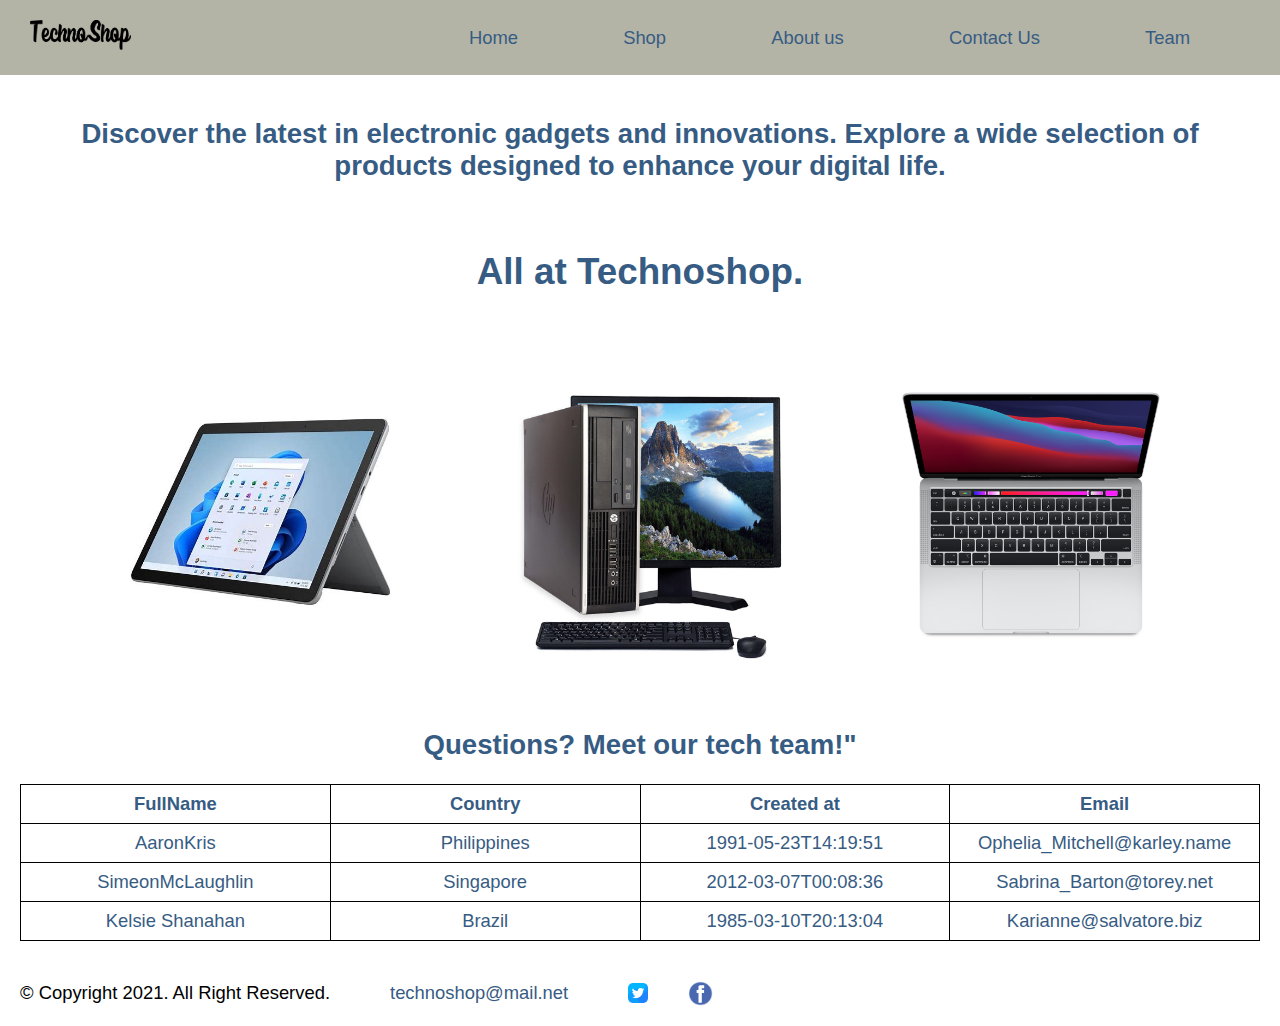
==== Index.html @ 164dcf4d "update" ====
<!DOCTYPE html>
<html lang="en">
	<head>
		<title>TechnoShop</title>
		<meta charset="UTF-8">
		<link rel="stylesheet" href="css/stylesheet.css">
		<meta name="viewport" content="width=device-width, initial-scale=1.0">
	</head>
	<body>
		<div id="container">

			<div id="nav">
				<!-- Mobile Nav -->
				<nav class="mobile-nav">
					<div id="menu-links">
						<a href="index.html">Home</a>
						<a href="computers.html">Shop</a>
						<a href="about.html">About us</a>
						<a href="Contact Us.html">Contact Us</a>
					</div>
					<a class="menu-icon" onclick="hamburger()">
						<div>&#9776;</div>
					</a>
				</nav>

				
				<!-- Use the header area for the website name or logo -->
				<header id="ffc-logo">
					<a href="Index.html"><img src="Images/Logo technoshop.png" alt="Logo TechnoShop" height="30" ></a>
				</header>

				<!-- Tablet, Desktop Nav -->
				<nav class="tablet-desktop">
					<ul>
						<li><a href="index.html">Home</a></li>
						<li><a href="computers.html">Shop</a>
							<ul class="dropdown-menu">
								<li><a href="computers.html">Computers</a></li>
								<li><a href="laptop.html">Laptop</a></li>
								<li><a href="Tablet.html">Tablet</a></li>
								<li><a href="software.html">Software</a></li>
							</ul>
						</li>
						<li><a href="about.html">About us</a></li>
						<li><a href="Contact Us.html">Contact Us</a></li>
						<li><a href="portfolioHayden.html">Team</a>
							<ul class="dropdown-menu">
								<li><a href="portfolioHayden">Hayden</a></li>
								<li><a href="portfolioSolange">Solange</a></li>
								<li><a href="portfolioOscar">Oscar</a></li>
							</ul>
						</li>
				</nav>
			</div>

			<main>
				<h2>Discover the latest in electronic gadgets and innovations. Explore a wide selection of products designed to enhance your digital life.</h2>
				<br>
				<h1>All at Technoshop.</h1>
				<br>
				<br>
				<div class="home-images">
					<img src="Images/produit1.jpeg">
					<img src="Images/hpdesktop.jpg">
					<img src="Images/macbook.jpg">
				</div>
				
				<br>
				<br>
				<h2>Questions? Meet our tech team!"</h2>
				<div class="grid">
					<span>
						<strong>FullName</strong>
					</span>
					<span>
						<strong>Country</strong>
					</span>
					<span>
						<strong>Created at</strong>
					</span>
					<span>
						<strong>Email</strong>
					</span>
					<span>AaronKris</span>
					<span>Philippines</span>
					<span>1991-05-23T14:19:51</span>
					<span>Ophelia_Mitchell@karley.name</span>
					<span>SimeonMcLaughlin</span>
					<span>Singapore</span>
					<span>2012-03-07T00:08:36</span>
					<span>Sabrina_Barton@torey.net</span>
					<span>Kelsie Shanahan</span>
					<span>Brazil</span>
					<span>1985-03-10T20:13:04</span>
					<span>Karianne@salvatore.biz</span>
				</div>
			</main>

			<footer>
				<p>&copy; Copyright 2021. All Right Reserved.</p>
				<p><a href="mailto:technoshop@mail.net">technoshop@mail.net</a></p>
				<img src="Images/twitter.png" width="20" height="20">
				<img src="Images/facebook.webp" width="25" height="25">
			</footer>
		</div>
	</body>
	<script src="Script/script.js"></script>
</html>
---- css/stylesheet.css ----
/* Colors
#f4f2ec - main background color
#ece4d4
#b4b4a6 - accent color
#ececdc
#ece4cc

/* css Reset */

body, header, nav, footer, h3, div, img, ul, section, video {
    margin: 0;
    padding: 0;
    border: 0;
}

#container {
	font-family: 'Francois One', sans-serif;
	display: flex;
	flex-direction: column;
	min-height: 100vh;
}

/* Style for rules for hamburger menu */
.mobile-nav a {
	color: #375c83;
	text-align: center;
	font-size: 2em;
	text-decoration: none;
	padding: 3%;
	display: block;
    background-color: #b4b4a6;
}


.mobile-nav a.menu-icon {
	display: block;
	position: absolute;
	right: 0;
	top: 0;
    color: #375c83;
}

/* Styles for the video section */
#video {
    background-color: #ffffff;
    padding: 50px 0;  
}
  
#video video {
	width: 70%;
	display: block;
	margin: 0 auto;
	border-radius: 20px;
}

/* Style rules for header */
header {
	background-color: #b4b4a6;
	padding: 20px;
	position: sticky;
	left: 10px
}

  /* Styles for the main section */
main {
    text-align: center; 
    padding: 20px;
    box-sizing: border-box;
    color: #375c83;
}

main section {
    max-width: 600px;
    margin: 0 auto;
}

main p {
    line-height: 5;
}

/* Dropdown nav */
.dropdown-menu {
    display: none;
    position: absolute;
    background-color: #b4b4a6;
    border: 1px solid #b4b4a6;
}

.tablet-desktop ul li:hover .dropdown-menu {
    display: block;
}

.dropdown-menu li {
    padding: 30px;
}

.dropdown-menu li a {
    color: #375c83;
    text-decoration: none;
    display: block;
}

.dropdown-menu li a:hover {
    background-color: #abab7c;
}

/* Styles for the nav */
#nav {
	display: flex;
	background-color: #b4b4a6;
}

nav .tablet-desktop {
    margin-bottom: 100px;
    margin-top: -30px;
}

.tablet-desktop ul {
	margin-bottom: auto;
	margin-top: auto;
    list-style-type: none;
}

.tablet-desktop li {
    display: inline-block;
    margin-right: 80px;
}

.tablet-desktop li:last-child {
    margin-right: 20;
}

.tablet-desktop a {
	display: inline-block;
	padding: 10px;
}

.tablet-desktop a:hover {
    color: #000;
    background-color: #ccccbf;
	transform: scale(1.3);
}

.tablet-desktop a:active {
	background-color: #ece4cc;
}

.tablet-desktop, #menu-links {
    display: none;
}

a{
    text-decoration: none;
    color: #375c83;
}

.home-images {
	display: flex;
	flex-direction: column;
	justify-content: space-evenly;
}

.home-images img {
	height: 300px;
}

.grid {
    display: grid;
    grid-template-columns: repeat(4, 1fr);
    border-top: 1px solid black;
    border-right: 1px solid black;
}

.grid > span {
    padding: 8px 4px;
    border-left: 1px solid black;
    border-bottom: 1px solid black;
}

footer {
    text-align: center;
	margin-top: auto;
}

/* Media Query for Tablet Viewport */
@media screen and (min-width: 630px), print {
	
	/* Tablet Viewport: Show tablet-desktop class, hide mobile class */
	#nav {
		justify-content: space-between;;
	}
	
	.tablet-desktop {
		display: flex;
	}

	.mobile, .mobile-nav {
		display: none;
	}
	
	.home-images {
		flex-direction: row;
	}
	
	footer {
		display: flex;
		justify-content: center;
	}
	
	footer * {
		margin-top: auto;
		margin-bottom: auto;
		padding: 20px;
	}
}

/* Media Query for Desktop Viewport */
@media screen and (min-width: 1024px), print {
	#container {
		font-size: 1.15em;
	}
	
	footer {
		justify-content: left;
	}
}
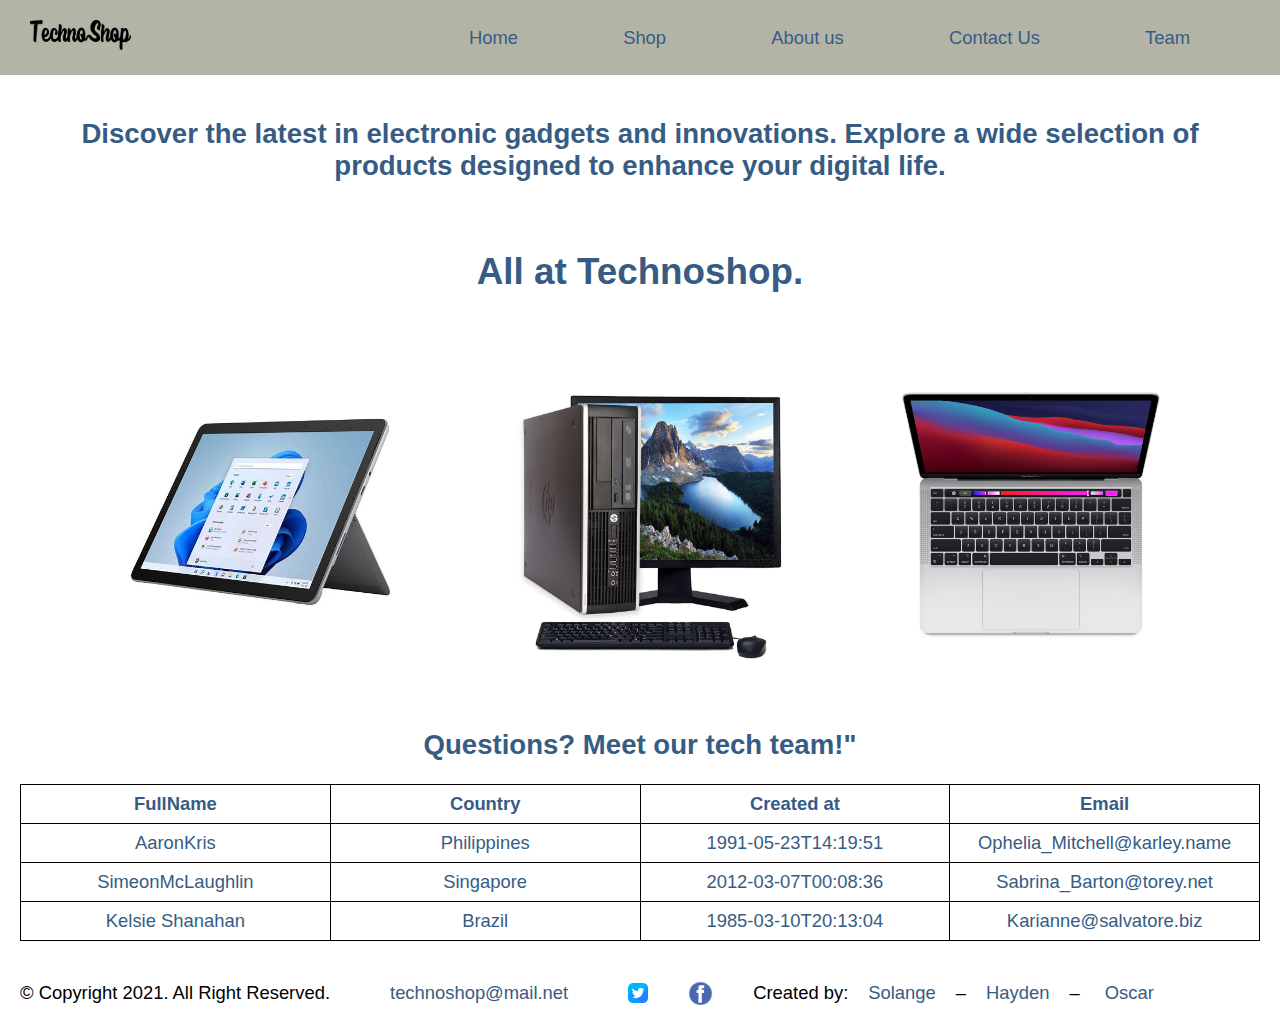
==== commit 55743097: "update" ====
--- a/Index.html
+++ b/Index.html
@@ -46,8 +46,8 @@
 						<li><a href="portfolioHayden.html">Team</a>
 							<ul class="dropdown-menu">
 								<li><a href="portfolioHayden">Hayden</a></li>
-								<li><a href="portfolioSolange">Solange</a></li>
-								<li><a href="portfolioOscar">Oscar</a></li>
+								<li><a href="portfolioSolange.html">Solange</a></li>
+								<li><a href="portfolioOscar.html">Oscar</a></li>
 							</ul>
 						</li>
 				</nav>
@@ -101,6 +101,8 @@
 				<p><a href="mailto:technoshop@mail.net">technoshop@mail.net</a></p>
 				<img src="Images/twitter.png" width="20" height="20">
 				<img src="Images/facebook.webp" width="25" height="25">
+				<p>Created by:<a href="portfolioSolange.html">Solange</a>&ndash;<a href="portfolioHayden.html">Hayden</a>&ndash; <a href="portfolioOscar.html">Oscar</a></p>
+
 			</footer>
 		</div>
 	</body>
--- a/css/stylesheet.css
+++ b/css/stylesheet.css
@@ -33,6 +33,7 @@
 
 
 .mobile-nav a.menu-icon {
+	text-align: center;
 	display: block;
 	position: absolute;
 	right: 0;
@@ -154,6 +155,8 @@
     color: #375c83;
 }
 
+/* Style rule home images */
+
 .home-images {
 	display: flex;
 	flex-direction: column;
@@ -164,6 +167,7 @@
 	height: 300px;
 }
 
+/* Grid Styles */
 .grid {
     display: grid;
     grid-template-columns: repeat(4, 1fr);
@@ -177,6 +181,7 @@
     border-bottom: 1px solid black;
 }
 
+/* Footer Styles */
 footer {
     text-align: center;
 	margin-top: auto;
@@ -223,4 +228,61 @@
 	footer {
 		justify-content: left;
 	}
+}
+
+/* Carousel slide*/
+.mySlide {
+	display: none;
+	border: 2px solid #b4b4a6;
+	box-shadow: 0 4px 8px rgba(0, 0, 0, 0.8);
+}
+
+.slideshow-container {
+	position: relative;
+	max-width: 100%;
+	margin: auto;
+}
+
+
+.text {
+	color: #f2f2f2;
+	font-size: 15px;
+	padding: 8px 12px;
+	position: absolute;
+	bottom: 8px;
+	width: 100%;
+	text-align: center;
+}
+
+.numbertext {
+	color: #f2f2f2;
+	font-size: 12px;
+	padding: 8px 12px;
+	position: absolute;
+	top: 0;
+}
+
+.dot {
+	cursor: pointer;
+	height: 15px;
+	width: 15px;
+	margin: 0 2px;
+	background-color: #bbb;
+	border-radius: 50%;
+	display: inline-block;
+	transition: background-color 0.6s ease;
+}
+
+.active, .dot:hover {
+	background-color: #717171;
+}
+
+.fade {
+	animation-name: fade;
+	animation-duration: 1.5s;
+}
+
+@keyframes fade {
+	from {opacity: .4;}
+	to {opacity: 1;}
 }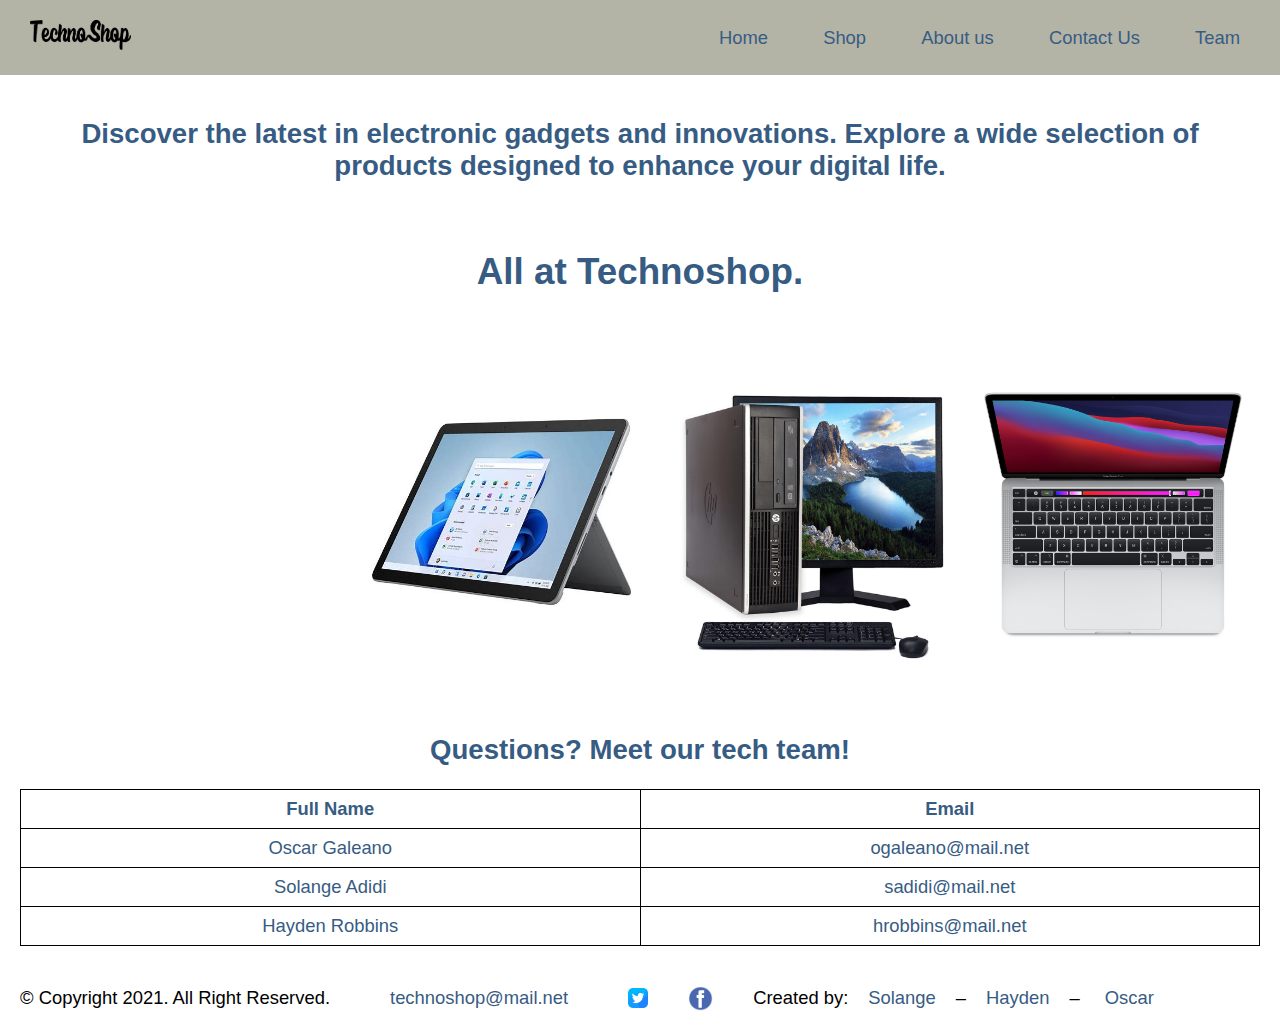
==== commit a28053e7: "Bug fixes" ====
--- a/Index.html
+++ b/Index.html
@@ -38,7 +38,6 @@
 								<li><a href="computers.html">Computers</a></li>
 								<li><a href="laptop.html">Laptop</a></li>
 								<li><a href="Tablet.html">Tablet</a></li>
-								<li><a href="software.html">Software</a></li>
 							</ul>
 						</li>
 						<li><a href="about.html">About us</a></li>
@@ -59,40 +58,34 @@
 				<h1>All at Technoshop.</h1>
 				<br>
 				<br>
-				<div class="home-images">
-					<img src="Images/produit1.jpeg">
-					<img src="Images/hpdesktop.jpg">
-					<img src="Images/macbook.jpg">
-				</div>
+				<section class="home-images">
+					<div>
+						<img src="Images/produit1.jpeg">
+					</div>
+					<div>
+						<img src="Images/hpdesktop.jpg">
+					</div>
+					<div>
+						<img src="Images/macbook.jpg">
+					</div>
+				</section>
 				
 				<br>
 				<br>
-				<h2>Questions? Meet our tech team!"</h2>
+				<h2>Questions? Meet our tech team!</h2>
 				<div class="grid">
 					<span>
-						<strong>FullName</strong>
-					</span>
-					<span>
-						<strong>Country</strong>
-					</span>
-					<span>
-						<strong>Created at</strong>
+						<strong>Full Name</strong>
 					</span>
 					<span>
 						<strong>Email</strong>
 					</span>
-					<span>AaronKris</span>
-					<span>Philippines</span>
-					<span>1991-05-23T14:19:51</span>
-					<span>Ophelia_Mitchell@karley.name</span>
-					<span>SimeonMcLaughlin</span>
-					<span>Singapore</span>
-					<span>2012-03-07T00:08:36</span>
-					<span>Sabrina_Barton@torey.net</span>
-					<span>Kelsie Shanahan</span>
-					<span>Brazil</span>
-					<span>1985-03-10T20:13:04</span>
-					<span>Karianne@salvatore.biz</span>
+					<span>Oscar Galeano</span>
+					<span>ogaleano@mail.net</span>
+					<span>Solange Adidi</span>
+					<span>sadidi@mail.net</span>
+					<span>Hayden Robbins</span>
+					<span>hrobbins@mail.net</span>
 				</div>
 			</main>
 
--- a/css/stylesheet.css
+++ b/css/stylesheet.css
@@ -39,6 +39,8 @@
 	right: 0;
 	top: 0;
     color: #375c83;
+	padding: 0;
+	margin: auto;
 }
 
 /* Styles for the video section */
@@ -84,15 +86,11 @@
     display: none;
     position: absolute;
     background-color: #b4b4a6;
-    border: 1px solid #b4b4a6;
 }
 
 .tablet-desktop ul li:hover .dropdown-menu {
-    display: block;
-}
-
-.dropdown-menu li {
-    padding: 30px;
+    display: flex;
+	flex-direction: column;
 }
 
 .dropdown-menu li a {
@@ -103,6 +101,7 @@
 
 .dropdown-menu li a:hover {
     background-color: #abab7c;
+	transform: none;
 }
 
 /* Styles for the nav */
@@ -124,7 +123,7 @@
 
 .tablet-desktop li {
     display: inline-block;
-    margin-right: 80px;
+    margin-right: 30px;
 }
 
 .tablet-desktop li:last-child {
@@ -156,7 +155,6 @@
 }
 
 /* Style rule home images */
-
 .home-images {
 	display: flex;
 	flex-direction: column;
@@ -170,7 +168,7 @@
 /* Grid Styles */
 .grid {
     display: grid;
-    grid-template-columns: repeat(4, 1fr);
+    grid-template-columns: repeat(2, 1fr);
     border-top: 1px solid black;
     border-right: 1px solid black;
 }
@@ -187,8 +185,20 @@
 	margin-top: auto;
 }
 
+#computer-cards {
+	display: flex;
+	flex-direction: column;
+	justify-content: space-evenly;
+	max-width: 100%;
+    margin: 0;
+}
+
+#computer-cards img {
+	height: 300px;
+}
+
 /* Media Query for Tablet Viewport */
-@media screen and (min-width: 630px), print {
+@media screen and (min-width: 820px), print {
 	
 	/* Tablet Viewport: Show tablet-desktop class, hide mobile class */
 	#nav {
@@ -201,10 +211,6 @@
 
 	.mobile, .mobile-nav {
 		display: none;
-	}
-	
-	.home-images {
-		flex-direction: row;
 	}
 	
 	footer {
@@ -227,6 +233,14 @@
 	
 	footer {
 		justify-content: left;
+	}
+	
+	.home-images {
+		flex-direction: row;
+	}
+	
+	#computer-cards {
+		flex-direction: row;
 	}
 }
 
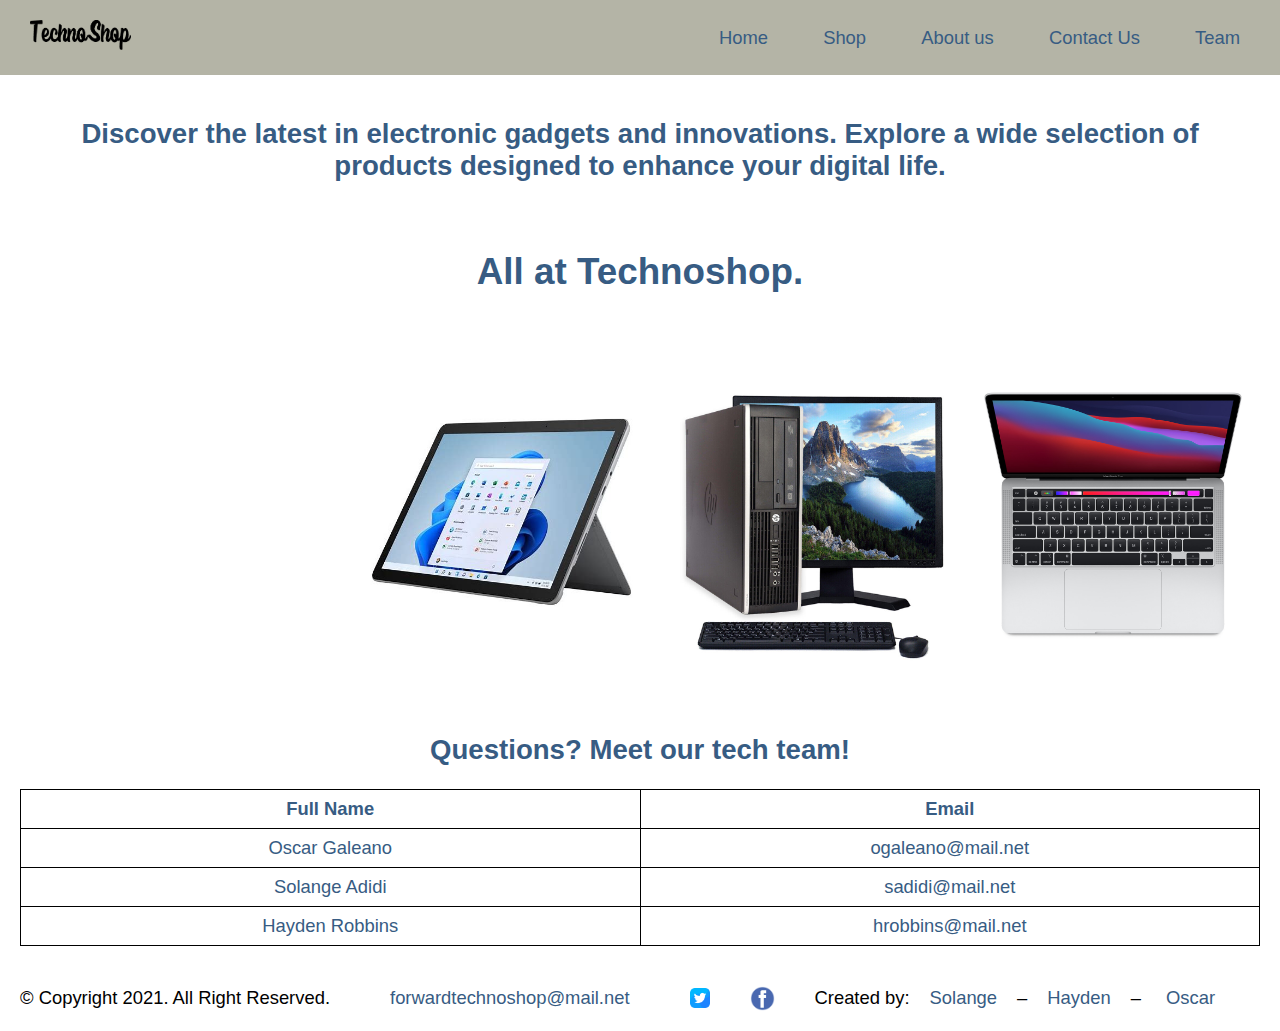
==== commit d5b2997d: "Update Index.html" ====
--- a/Index.html
+++ b/Index.html
@@ -91,7 +91,7 @@
 
 			<footer>
 				<p>&copy; Copyright 2021. All Right Reserved.</p>
-				<p><a href="mailto:technoshop@mail.net">technoshop@mail.net</a></p>
+				<p><a href="mailto:forwardtechnoshop@mail.net">forwardtechnoshop@mail.net</a></p>
 				<img src="Images/twitter.png" width="20" height="20">
 				<img src="Images/facebook.webp" width="25" height="25">
 				<p>Created by:<a href="portfolioSolange.html">Solange</a>&ndash;<a href="portfolioHayden.html">Hayden</a>&ndash; <a href="portfolioOscar.html">Oscar</a></p>
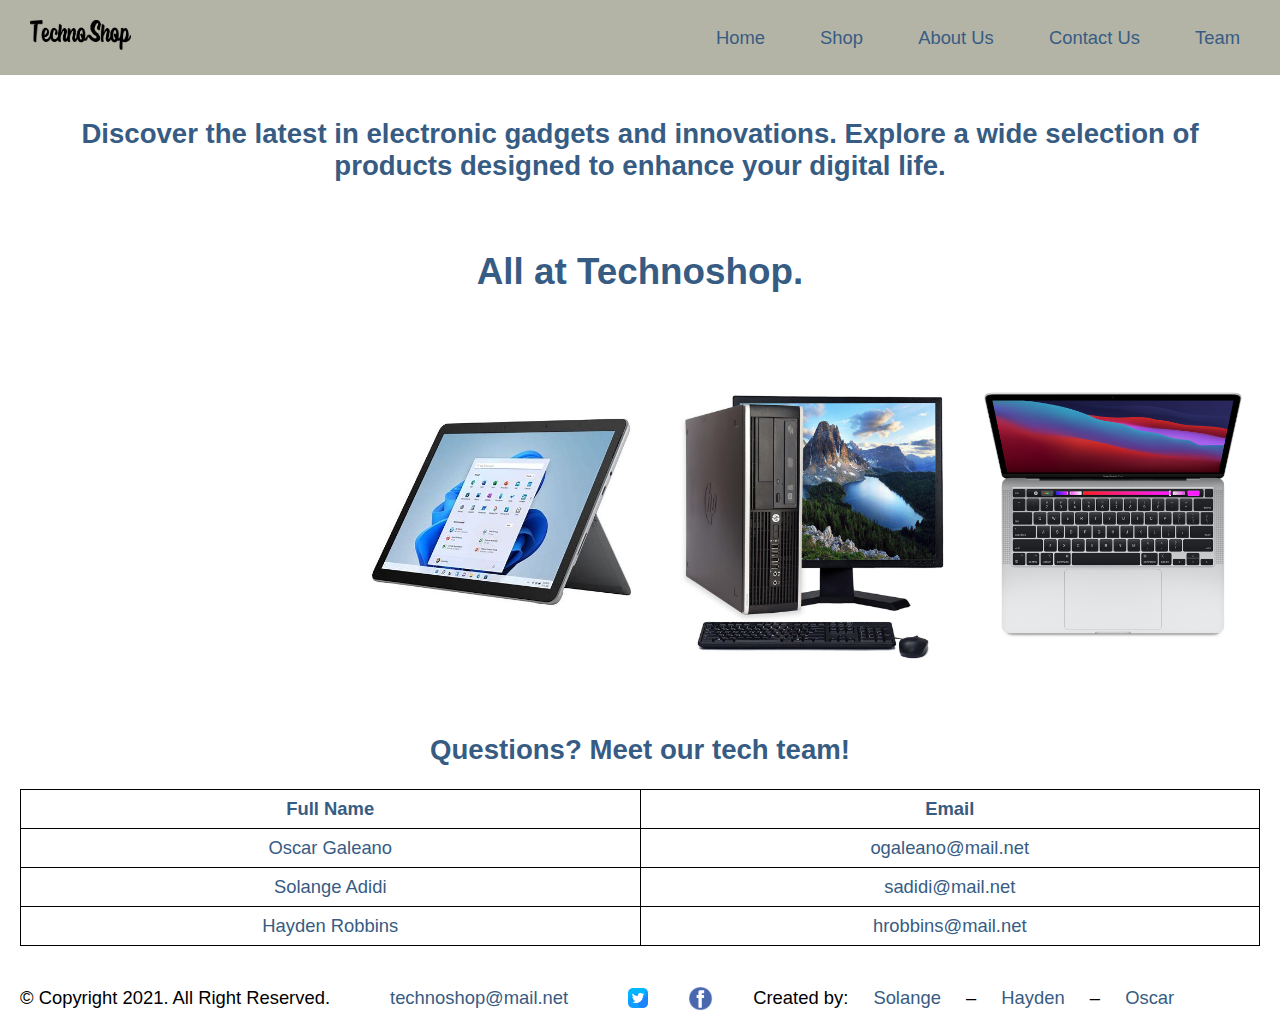
==== commit 246a8ea1: "Fixed computers page, more bug fixes and styling" ====
--- a/Index.html
+++ b/Index.html
@@ -10,24 +10,25 @@
 		<div id="container">
 
 			<div id="nav">
-				<!-- Mobile Nav -->
-				<nav class="mobile-nav">
-					<div id="menu-links">
-						<a href="index.html">Home</a>
-						<a href="computers.html">Shop</a>
-						<a href="about.html">About us</a>
-						<a href="Contact Us.html">Contact Us</a>
-					</div>
-					<a class="menu-icon" onclick="hamburger()">
-						<div>&#9776;</div>
-					</a>
-				</nav>
-
-				
 				<!-- Use the header area for the website name or logo -->
 				<header id="ffc-logo">
 					<a href="Index.html"><img src="Images/Logo technoshop.png" alt="Logo TechnoShop" height="30" ></a>
 				</header>
+				
+				<!-- Mobile Nav -->
+				<nav class="mobile-nav">
+					<a class="menu-icon" onclick="hamburger()">
+						<div>&#9776;</div>
+					</a>
+					<div id="menu-links">
+						<a href="index.html">Home</a>
+						<a href="computers.html">Computers</a>
+						<a href="laptop.html">Laptops</a>
+						<a href="Tablet.html">Tablets</a>
+						<a href="about.html">About Us</a>
+						<a href="Contact Us.html">Contact Us</a>
+					</div>
+				</nav>
 
 				<!-- Tablet, Desktop Nav -->
 				<nav class="tablet-desktop">
@@ -36,11 +37,11 @@
 						<li><a href="computers.html">Shop</a>
 							<ul class="dropdown-menu">
 								<li><a href="computers.html">Computers</a></li>
-								<li><a href="laptop.html">Laptop</a></li>
-								<li><a href="Tablet.html">Tablet</a></li>
+								<li><a href="laptop.html">Laptops</a></li>
+								<li><a href="Tablet.html">Tablets</a></li>
 							</ul>
 						</li>
-						<li><a href="about.html">About us</a></li>
+						<li><a href="about.html">About Us</a></li>
 						<li><a href="Contact Us.html">Contact Us</a></li>
 						<li><a href="portfolioHayden.html">Team</a>
 							<ul class="dropdown-menu">
@@ -91,10 +92,10 @@
 
 			<footer>
 				<p>&copy; Copyright 2021. All Right Reserved.</p>
-				<p><a href="mailto:forwardtechnoshop@mail.net">forwardtechnoshop@mail.net</a></p>
+				<p><a href="mailto:technoshop@mail.net">technoshop@mail.net</a></p>
 				<img src="Images/twitter.png" width="20" height="20">
 				<img src="Images/facebook.webp" width="25" height="25">
-				<p>Created by:<a href="portfolioSolange.html">Solange</a>&ndash;<a href="portfolioHayden.html">Hayden</a>&ndash; <a href="portfolioOscar.html">Oscar</a></p>
+				<p>Created by: <a href="portfolioSolange.html">Solange</a> &ndash; <a href="portfolioHayden.html">Hayden</a> &ndash; <a href="portfolioOscar.html">Oscar</a></p>
 
 			</footer>
 		</div>
--- a/css/stylesheet.css
+++ b/css/stylesheet.css
@@ -18,29 +18,35 @@
 	display: flex;
 	flex-direction: column;
 	min-height: 100vh;
-}
+}	
 
 /* Style for rules for hamburger menu */
+.mobile-nav {
+	display: flex;
+	flex-direction: column;
+}
+
 .mobile-nav a {
 	color: #375c83;
 	text-align: center;
 	font-size: 2em;
 	text-decoration: none;
-	padding: 3%;
-	display: block;
     background-color: #b4b4a6;
-}
-
-
-.mobile-nav a.menu-icon {
+	margin: 10px;
+}
+
+.menu-icon {
 	text-align: center;
-	display: block;
-	position: absolute;
-	right: 0;
-	top: 0;
     color: #375c83;
 	padding: 0;
-	margin: auto;
+	margin-top: auto;
+	margin-bottom: auto;
+	margin-left: 25px;
+	margin-right: 25px;
+}
+
+#menu-links {
+	flex-direction: column;
 }
 
 /* Styles for the video section */
@@ -108,6 +114,8 @@
 #nav {
 	display: flex;
 	background-color: #b4b4a6;
+	justify-content: space-evenly;
+	gap: 50%;
 }
 
 nav .tablet-desktop {
@@ -202,7 +210,8 @@
 	
 	/* Tablet Viewport: Show tablet-desktop class, hide mobile class */
 	#nav {
-		justify-content: space-between;;
+		justify-content: space-between;
+		gap: 0;
 	}
 	
 	.tablet-desktop {
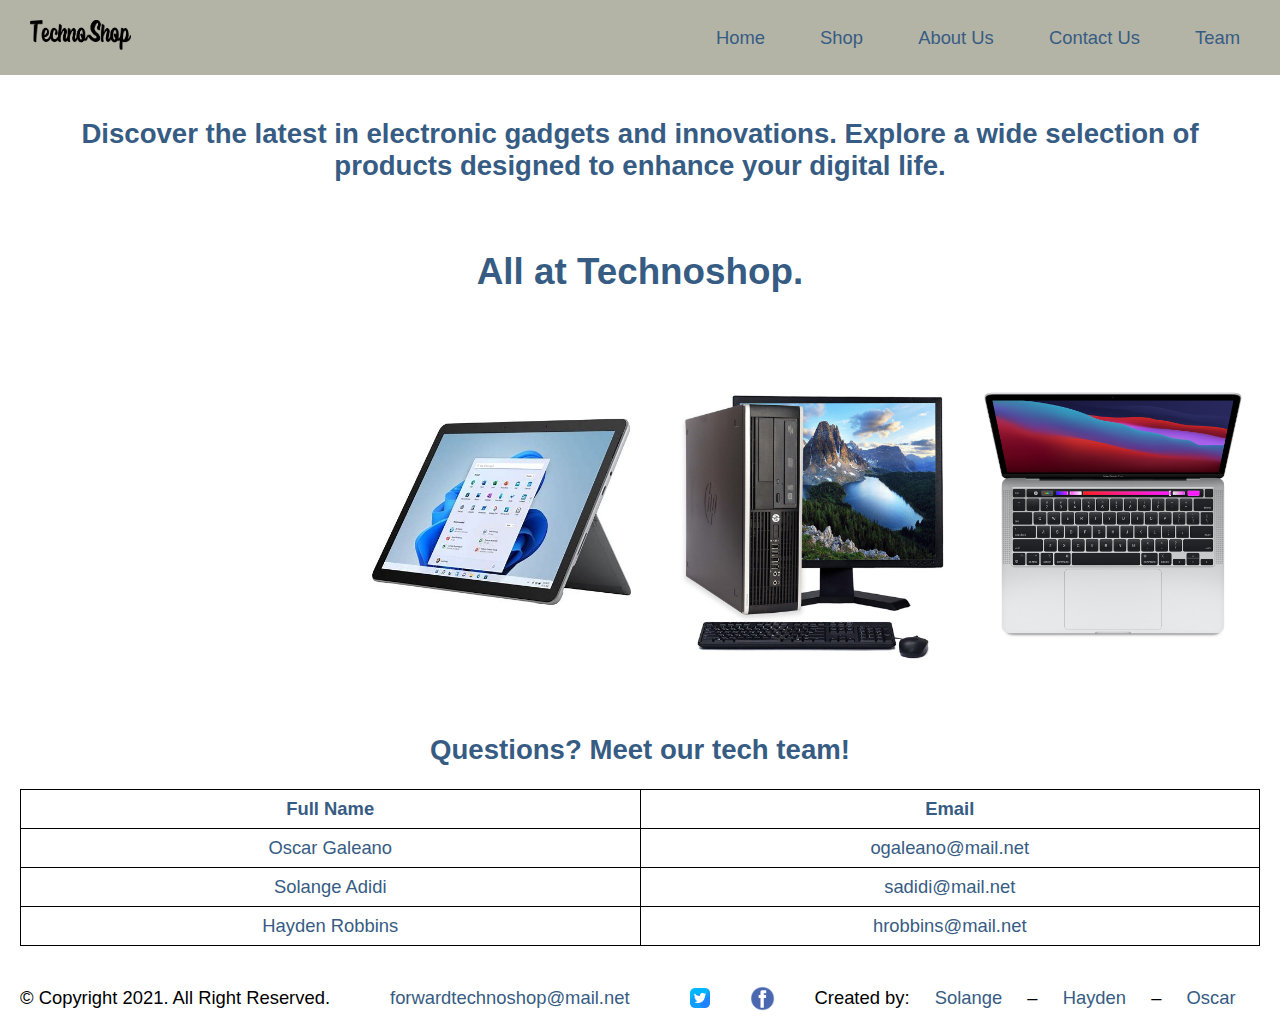
==== commit 0f7b7706: "Merge branch 'main' of https://github.com/archHavik/web_dev_project" ====
--- a/Index.html
+++ b/Index.html
@@ -92,7 +92,7 @@
 
 			<footer>
 				<p>&copy; Copyright 2021. All Right Reserved.</p>
-				<p><a href="mailto:technoshop@mail.net">technoshop@mail.net</a></p>
+				<p><a href="mailto:forwardtechnoshop@mail.net">forwardtechnoshop@mail.net</a></p>
 				<img src="Images/twitter.png" width="20" height="20">
 				<img src="Images/facebook.webp" width="25" height="25">
 				<p>Created by: <a href="portfolioSolange.html">Solange</a> &ndash; <a href="portfolioHayden.html">Hayden</a> &ndash; <a href="portfolioOscar.html">Oscar</a></p>
